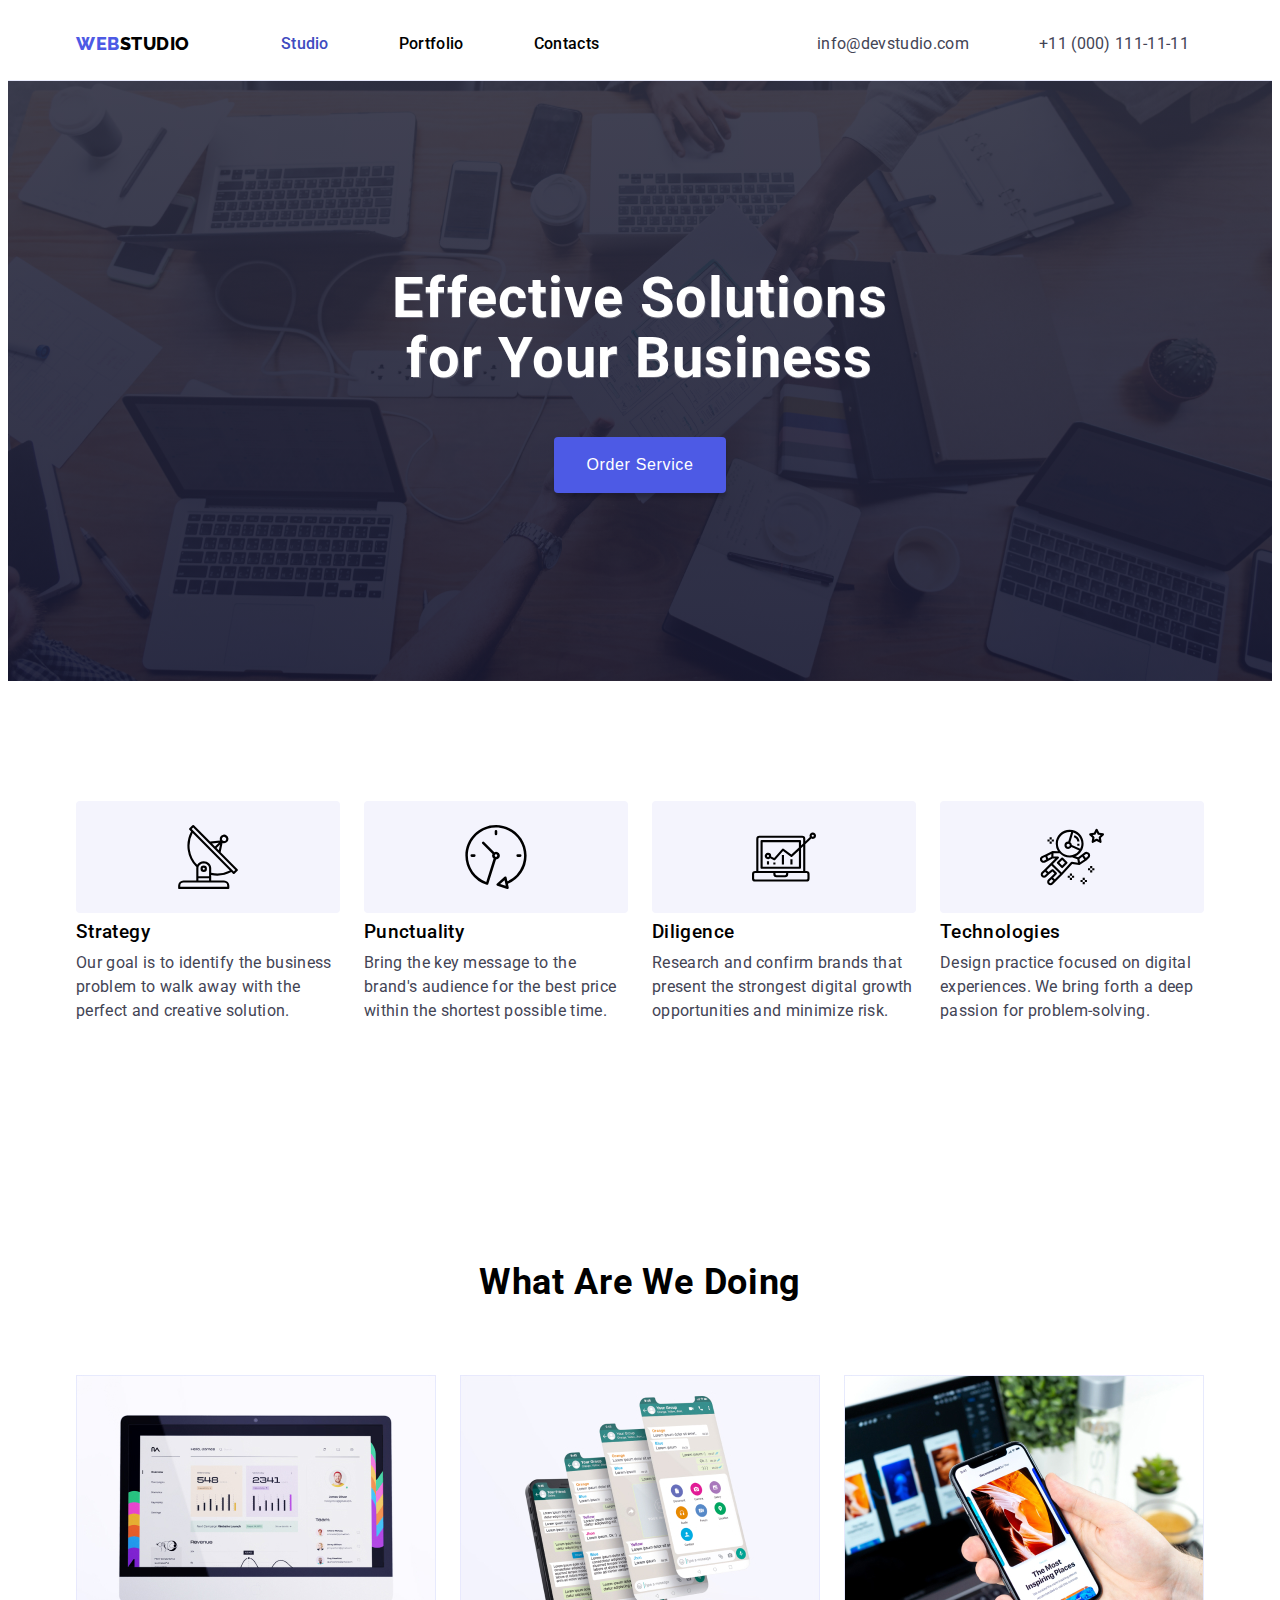
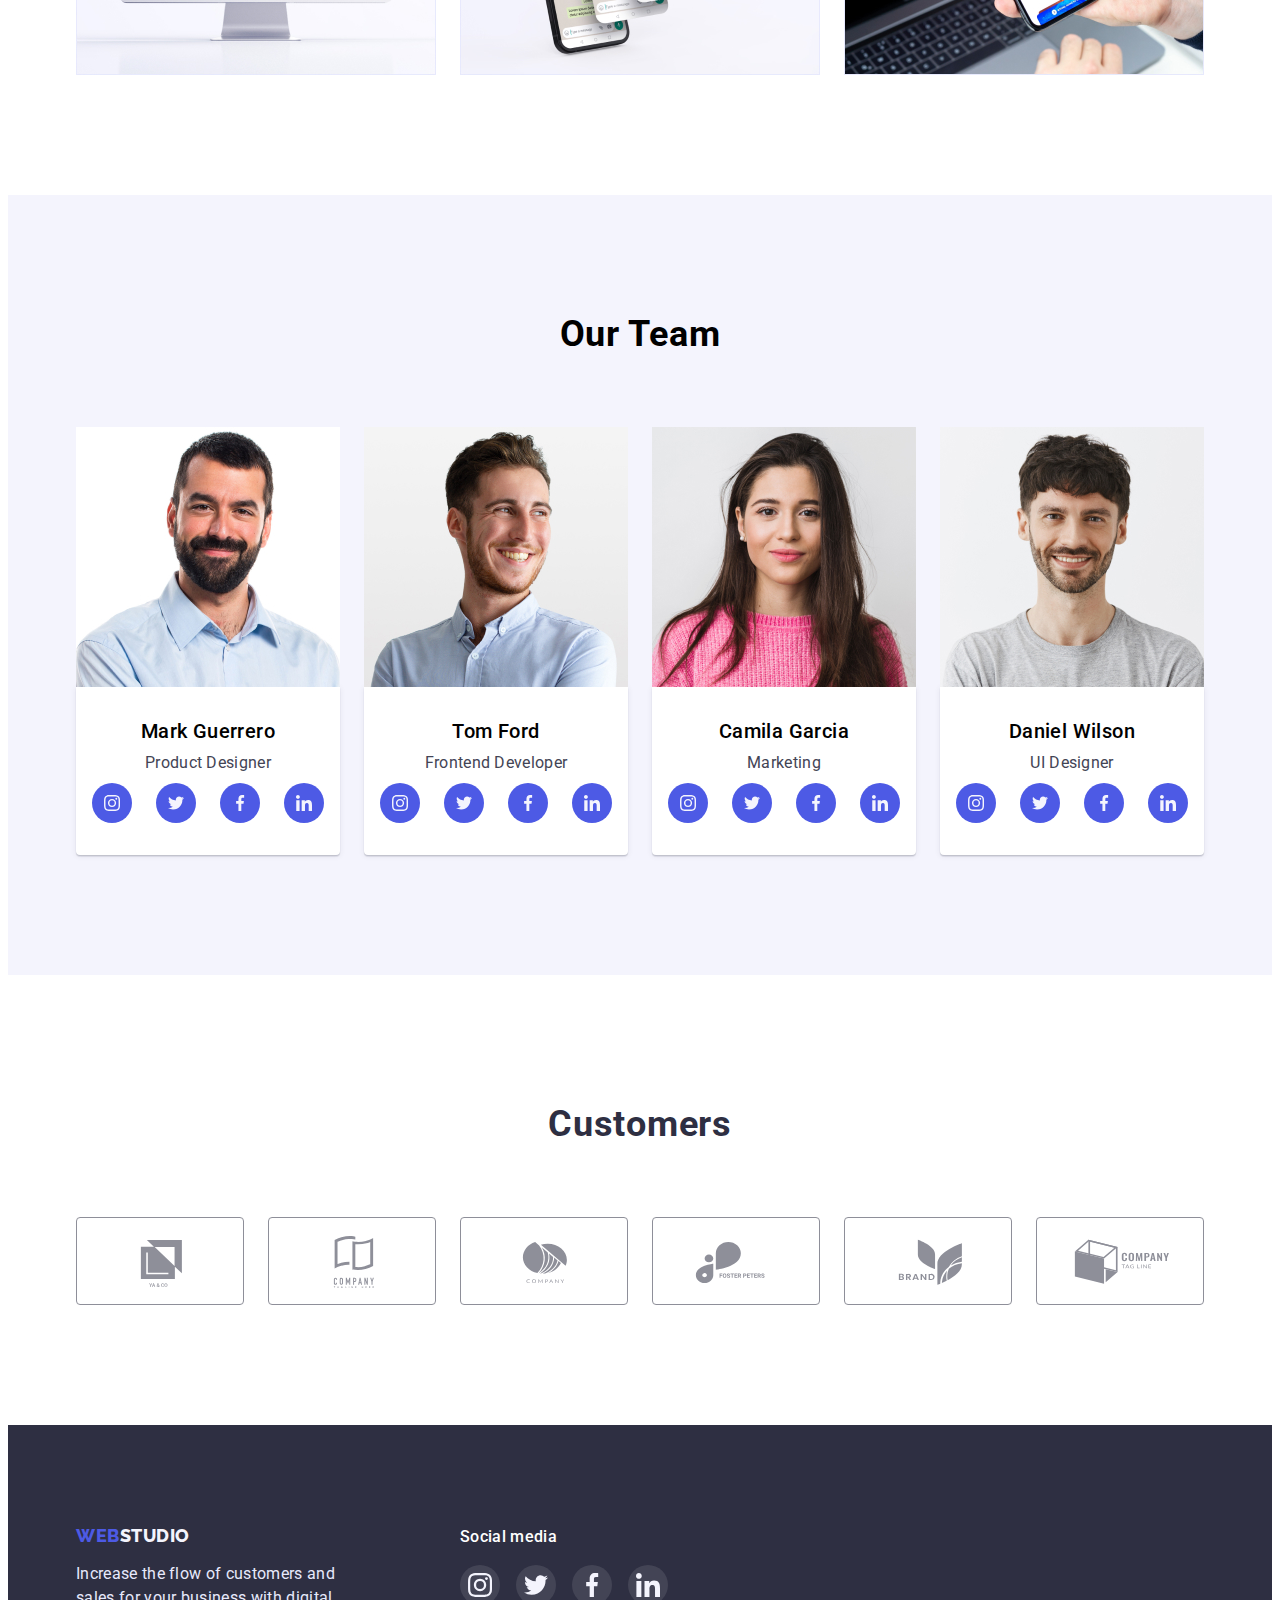
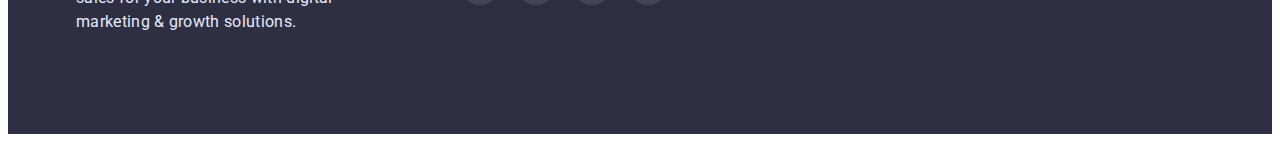
==== index.html @ 74ef8266 "Initial commit" ====
<!DOCTYPE html>
<html lang="en">
  <head>
    <meta charset="UTF-8" />
    <meta http-equiv="X-UA-Compatible" content="IE=edge" />
    <meta name="viewport" content="width=device-width, initial-scale=1.0" />

    <link rel="preconnect" href="https://fonts.googleapis.com" />
    <link rel="preconnect" href="https://fonts.gstatic.com" crossorigin />
    <link
      href="https://fonts.googleapis.com/css2?family=Raleway:wght@800&family=Roboto:wght@400;500;700;900&display=swap"
      rel="stylesheet"
    />

    <link
      rel="stylesheet"
      href="https://cdnjs.cloudflare.com/ajax/libs/modern-normalize/1.1.0/modern-normalize.min.css"
      integrity="sha512-wpPYUAdjBVSE4KJnH1VR1HeZfpl1ub8YT/NKx4PuQ5NmX2tKuGu6U/JRp5y+Y8XG2tV+wKQpNHVUX03MfMFn9Q=="
      crossorigin="anonymous"
      referrerpolicy="no-referrer"
    />

    <link rel="stylesheet" href="css/style.css" />

    <title>WebStudio</title>
  </head>
  <body>
    <header class="header">
      <div class="conteiner header-conteiner">
        <nav class="header-navig">
          <!--logo-->
          <a class="header-logo link" href="./index.html"
            ><span class="logo-web">Web</span>Studio</a
          >
          <!--navigazia-->
          <ul class="header-list list">
            <li class="header-item">
              <a class="header-link link current" href="./index.html">Studio</a>
            </li>
            <li class="header-item">
              <a class="header-link link" href="./portfolio.html">Portfolio</a>
            </li>
            <li class="header-item">
              <a class="header-link link" href="">Contacts</a>
            </li>
          </ul>
        </nav>
        <!--Contacts-->
        <address class="addres">
          <ul class="addres-list list">
            <li class="addres-item">
              <a class="addres-email link" href="mailto:info@devstudio.com"
                >info@devstudio.com</a
              >
            </li>
            <li class="addres-item">
              <a class="addres-number link" href="tel:+110001111111"
                >+11 (000) 111-11-11</a
              >
            </li>
          </ul>
        </address>
      </div>
    </header>
    <main>
      <!--hero-->
      <section class="hero-section">
        <div class="conteiner hero-conteiner">
          <h1 class="hero-title">Effective Solutions for Your Business</h1>
          <button class="hero-btn" type="button">Order Service</button>
        </div>
      </section>
      <!--about-->
      <section class="about-section">
        <div class="conteiner">
          <h2 class="visually-hidden">title</h2>
          <ul class="about-list list">
            <li class="about-item">
              <div class="about-soc">
                <svg class="about-icon" width="64" height="64">
                  <use href="./images/symbol-defs2.svg#icon-antenna-1-1"></use>
                </svg>
              </div>
              <h3 class="about-subtitle">Strategy</h3>
              <p class="about-text">
                Our goal is to identify the business problem to walk away with
                the perfect and creative solution.
              </p>
            </li>
            <li class="about-item">
              <div class="about-soc">
                <svg class="about-icon" width="64" height="64">
                  <use href="./images/symbol-defs2.svg#icon-clock-1-1"></use>
                </svg>
              </div>
              <h3 class="about-subtitle">Punctuality</h3>
              <p class="about-text">
                Bring the key message to the brand's audience for the best price
                within the shortest possible time.
              </p>
            </li>
            <li class="about-item">
              <div class="about-soc">
                <svg class="about-icon" width="64" height="64">
                  <use href="./images/symbol-defs2.svg#icon-diagram-1-1"></use>
                </svg>
              </div>
              <h3 class="about-subtitle">Diligence</h3>
              <p class="about-text">
                Research and confirm brands that present the strongest digital
                growth opportunities and minimize risk.
              </p>
            </li>
            <li class="about-item">
              <div class="about-soc">
                <svg class="about-icon" width="64" height="64">
                  <use href="./images/symbol-defs2.svg#icon-astronaut-1-1"></use>
                </svg>
              </div>
              <h3 class="about-subtitle">Technologies</h3>
              <p class="about-text">
                Design practice focused on digital experiences. We bring forth a
                deep passion for problem-solving.
              </p>
            </li>
          </ul>
        </div>
      </section>
      <!--work-->
      <section class="work-section">
        <div class="conteiner">
          <h2 class="work-title">What are we doing</h2>
          <ul class="work-list list">
            <li class="work-item">
              <img
                class="work-pictures"
                src="./images/img1.jpg"
                alt="foto"
                width="360"
              />
            </li>
            <li class="work-item">
              <img
                class="work-pictures"
                src="./images/img2.jpg"
                alt="foto"
                width="360"
              />
            </li>
            <li class="work-item">
              <img
                class="work-pictures"
                src="./images/img3.jpg"
                alt="foto"
                width="360"
              />
            </li>
          </ul>
        </div>
      </section>
      <!--personal-->
      <section class="personal-section">
        <div class="personal">
          <h2 class="personal-title">Our Team</h2>
          <ul class="personal-list list">
            <li class="personal-item">
              <img
                class="personal-pictures"
                src="./images/img11.jpg"
                alt="foto"
                width="264"
              />
              <div class="personal-pictures-subtitle">
                <h3 class="personal-subtitle">Mark Guerrero</h3>
                <p class="personal-text">Product Designer</p>
                <ul class="personal-soc-list list">
                  <li class="personal-soc-item">
                    <a class="personal-soc-link link"href>
                      <svg class="personal-soc-icon" width="16" height="16">
                        <use href="./images/symbol-defs.svg#icon-instagram-2-1"></use>
                      </svg>
                    </a>
                  </li>
                  <li class="personal-soc-item">
                    <a class="personal-soc-link link"href>
                      <svg class="personal-soc-icon" width="16" height="16">
                        <use href="./images/symbol-defs.svg#icon-twitter-1-1"></use>
                      </svg>
                    </a>
                  </li>
                  <li class="personal-soc-item">
                    <a class="personal-soc-link link"href>
                      <svg class="personal-soc-icon" width="16" height="16">
                        <use href="./images/symbol-defs.svg#icon-facebook-1-1"></use>
                      </svg>
                    </a>
                  </li>
                  <li class="personal-soc-item">
                    <a class="personal-soc-link link"href>
                      <svg class="personal-soc-icon" width="16" height="16">
                        <use href="./images/symbol-defs.svg#icon-linkedin-1-1"></use>
                      </svg>
                    </a>
                  </li>
                </ul>
              </div>
            </li>
            <li>
              <img
                class="personal-pictures"
                src="./images/img12.jpg"
                alt="foto"
                width="264"
              />
              <div class="personal-pictures-subtitle">
                <h3 class="personal-subtitle">Tom Ford</h3>
                <p class="personal-text">Frontend Developer</p>
                <ul class="personal-soc-list list">
                  <li class="personal-soc-item">
                    <a class="personal-soc-link link"href>
                      <svg class="personal-soc-icon" width="16" height="16">
                        <use href="./images/symbol-defs.svg#icon-instagram-2-1"></use>
                      </svg>
                    </a>
                  </li>
                  <li class="personal-soc-item">
                    <a class="personal-soc-link link"href>
                      <svg class="personal-soc-icon" width="16" height="16">
                        <use href="./images/symbol-defs.svg#icon-twitter-1-1"></use>
                      </svg>
                    </a>
                  </li>
                  <li class="personal-soc-item">
                    <a class="personal-soc-link link"href>
                      <svg class="personal-soc-icon" width="16" height="16">
                        <use href="./images/symbol-defs.svg#icon-facebook-1-1"></use>
                      </svg>
                    </a>
                  </li>
                  <li class="personal-soc-item">
                    <a class="personal-soc-link link"href>
                      <svg class="personal-soc-icon" width="16" height="16">
                        <use href="./images/symbol-defs.svg#icon-linkedin-1-1"></use>
                      </svg>
                    </a>
                  </li>
                </ul>
              </div>
            </li>
            <li>
              <img
                class="personal-pictures"
                src="./images/img13.jpg"
                alt="foto"
                width="264"
              />
              <div class="personal-pictures-subtitle">
                <h3 class="personal-subtitle">Camila Garcia</h3>
                <p class="personal-text">Marketing</p>
                <ul class="personal-soc-list list">
                  <li class="personal-soc-item">
                    <a class="personal-soc-link link"href>
                      <svg class="personal-soc-icon" width="16" height="16">
                        <use href="./images/symbol-defs.svg#icon-instagram-2-1"></use>
                      </svg>
                    </a>
                  </li>
                  <li class="personal-soc-item">
                    <a class="personal-soc-link link"href>
                      <svg class="personal-soc-icon" width="16" height="16">
                        <use href="./images/symbol-defs.svg#icon-twitter-1-1"></use>
                      </svg>
                    </a>
                  </li>
                  <li class="personal-soc-item">
                    <a class="personal-soc-link link"href>
                      <svg class="personal-soc-icon" width="16" height="16">
                        <use href="./images/symbol-defs.svg#icon-facebook-1-1"></use>
                      </svg>
                    </a>
                  </li>
                  <li class="personal-soc-item">
                    <a class="personal-soc-link link"href>
                      <svg class="personal-soc-icon" width="16" height="16">
                        <use href="./images/symbol-defs.svg#icon-linkedin-1-1"></use>
                      </svg>
                    </a>
                  </li>
                </ul>
              </div>
            </li>
            <li>
              <img
                class="personal-pictures"
                src="./images/img14.jpg"
                alt="foto"
                width="264"
              />
              <div class="personal-pictures-subtitle">
                <h3 class="personal-subtitle">Daniel Wilson</h3>
                <p class="personal-text">UI Designer</p>

                <ul class="personal-soc-list list">
                  <li class="personal-soc-item">
                    <a class="personal-soc-link link" href>
                      <svg class="personal-soc-icon" width="16" height="16">
                        <use href="./images/symbol-defs.svg#icon-instagram-2-1"></use>
                      </svg>
                    </a>
                  </li>
                  <li class="personal-soc-item">
                    <a class="personal-soc-link link" href>
                      <svg class="personal-soc-icon" width="16" height="16">
                        <use href="./images/symbol-defs.svg#icon-twitter-1-1"></use>
                      </svg>
                    </a>
                  </li>
                  <li class="personal-soc-item">
                    <a class="personal-soc-link link" href>
                      <svg class="personal-soc-icon" width="16" height="16">
                        <use href="./images/symbol-defs.svg#icon-facebook-1-1"></use>
                      </svg>
                    </a>
                  </li>
                  <li class="personal-soc-item">
                    <a class="personal-soc-link link" href>
                      <svg class="personal-soc-icon" width="16" height="16">
                        <use href="./images/symbol-defs.svg#icon-linkedin-1-1"></use>
                      </svg>
                    </a>
                  </li>
                </ul>
              </div>
            </li>
          </ul>
        </div>
      </section>
      <section class="customer">
        <div class="conteiner">
          <h2 class="customer-title">Customers</h2>
          <ul class="customer-list">
            <li class="customer-item">
              <a class="customer-link" href>
                <svg class="customer-icon" width="105" height="56">
                  <use href="./images/symbol-defs1.svg#icon-Logo-2-1"></use>
                </svg>
              </a>
            </li>
            <li class="customer-item">
              <a class="customer-link" href>
                <svg class="customer-icon" width="105" height="56">
                  <use href="./images/symbol-defs1.svg#icon-Logo-6"></use>
                </svg>
              </a>
            </li>
            <li class="customer-item">
              <a class="customer-link" href>
                <svg class="customer-icon" width="105" height="56">
                  <use href="./images/symbol-defs1.svg#icon-Logo-1-1"></use>
                </svg>
              </a>
            </li>
            <li class="customer-item">
              <a class="customer-link" href>
                <svg class="customer-icon" width="105" height="56">
                  <use href="./images/symbol-defs1.svg#icon-Logo-3-1"></use>
                </svg>
              </a>
            </li>
            <li class="customer-item">
              <a class="customer-link" href>
                <svg class="customer-icon" width="105" height="56">
                  <use href="./images/symbol-defs1.svg#icon-Logo-4-1"></use>
                </svg>
              </a>
            </li>
            <li class="customer-item">
              <a class="customer-link" href>
                <svg class="customer-icon" width="105" height="56">
                  <use href="./images/symbol-defs1.svg#icon-Logo-5-1"></use>
                </svg>
              </a>
            </li>
          </ul>
        </div>
      </section>
    </main>
    <!--foter-->
    <footer class="foter">
      <div class="conteiner foter-conteiner">
        <div class="foter-box">
          <a class="foter-logo link" href="./index.html">
            <span class="logo-web-foter">Web</span>Studio</a
          >
          <p class="foter-text">
            Increase the flow of customers and sales for your business with
            digital marketing & growth solutions.
          </p>
        </div>
        <div>
          <p class="foter-soc-text">Social media</p>
          <ul class="foter-soc-list list">
            <li class="foter-soc-item">
              <a class="foter-soc-link link" href>
                <svg class="foter-soc-icon" width="24" height="24">
                  <use href="./images/symbol-defs.svg#icon-instagram-2-1"></use>
                </svg>
              </a>
            </li>
            <li class="foter-soc-item">
              <a class="foter-soc-link link" href>
                <svg class="foter-soc-icon" width="24" height="24">
                  <use href="./images/symbol-defs.svg#icon-twitter-1-1"></use>
                </svg>
              </a>
            </li>
            <li class="foter-soc-item">
              <a class="foter-soc-link link" href>
                <svg class="foter-soc-icon" width="24" height="24">
                  <use href="./images/symbol-defs.svg#icon-facebook-1-1"></use>
                </svg>
              </a>
            </li>
            <li class="foter-soc-item">
              <a class="foter-soc-link link" href>
                <svg class="foter-soc-icon" width="24" height="24">
                  <use href="./images/symbol-defs.svg#icon-linkedin-1-1" ></use>
                 </svg >
             </a>
            </li>
          </ul>
        </div>
      </div>
    </footer>
  </body>
</html>
---- css/style.css ----
body {
  font-family: "Roboto", sans-serif;
  background-color: #ffffff;
}
ul {
  margin: 0;
  padding-left: 0;
}
img {
  display: block;
  width: 100%;
  height: auto;
  
}
*,
::after,
::before {
    box-sizing: border-box;
}
p,
h1,
h2,
h3,
h4,
h5,
h6 {
  margin: 0;
}
.root {
  --navy-blue: #2e2f42;
  --color-iris: #4D5AE5;
}
.link {
  text-decoration: none;
}
.list {
  list-style: none;
  padding: 0;
}

.conteiner {
  width: 100%;
  max-width: 1158px;
  padding: 0 15px;
  margin: 0 auto;
  /* outline: 1px solid red; */
}



.header {
  border-bottom: 1px solid #e7e9fc;
  background: #ffffff;
}

.header-conteiner {
  display: flex;
  text-align: center;

}

.header-navig {
  display: flex;
  align-items: center;
}

.header-logo {
  display: block;
  padding: 24px 0;
  margin-right: 76px;
  font-family: "Raleway", sans-serif;
  font-weight: 800;
  font-size: 18px;
  line-height: 1.33;
  align-items: center;
  letter-spacing: 0.03em;
  text-transform: uppercase;
  color: var(--navy-blue);
}
.logo-web {
  font-family: "Raleway", sans-serif;
  font-weight: 800;
  font-size: 18px;
  line-height: 1.33;
  letter-spacing: 0.03em;
  color: #4d5ae5;
}
.header-list {
  display: flex;
}
.header-link:hover,
.header-link:focus,
.header-link.current {
  color: #404bbf;
}
.header-link {
  padding: 15px 15px;
  font-weight: 500;
  font-size: 16px;
  line-height: 1.5;
  letter-spacing: 0.02em;
  color: var(--navy-blue);
}
.addres {
  display: flex;
  margin-left: auto;
}

.addres-email:hover,
.addres-email:focus,
.addres-email.current {
  color: #404bbf;
}
.addres-email,
.addres-number {
  padding: 15px 15px;
  font-style: normal;
  font-size: 16px;
  line-height: 1.5;
  letter-spacing: 0.02em;
  color: #434455;
}
.addres-number:hover,
.addres-number:focus,
.addres-number.current {
  color: #404bbf;
}
.addres-list {
  align-items: center;
  display: flex;
}
.addres-list,
.header-list {
  display: flex;
  gap: 40px;
}

.hero-section {
  background-image: linear-gradient(
    rgba(46, 47, 66, 0.7),
    rgba(17, 18, 46, 0.7) 100%
  ),
  url(../images/heroimage.jpg);
background-repeat: no-repeat;
background-position: center;
background-size: cover;
  padding-top: 188px;
  padding-bottom: 188px;
  background-color: #2e2f42;;
}
.hero-container {
  display: flex;
  flex-direction: column;
  align-items: center;
  padding: 188px 317px;
}
.hero-title {
  max-width: 496px;
  margin-right: auto;
  margin-left: auto;
  margin-bottom: 48px;
  font-size: 56px;
  line-height: 1.07;
  letter-spacing: 0.02em;
  text-align: center;
  color: #ffffff;
}
.hero-btn:hover,
.header-btn:focus,
.header-btn.current {
  background: #404bbf;
}
.hero-btn {
  padding: 16px 32px;
  display: block;
  margin: 0 auto;
  font-weight: 500;
  font-size: 16px;
  line-height: 1.5;
  align-items: center;
  letter-spacing: 0.04em;
  box-shadow: 0px 4px 4px rgb(0 0 0 / 15%);
  border-radius: 4px;
  border-style: none;
  color: #ffffff;
  background: #4d5ae5;
  cursor: pointer;
}
.about-section {
  padding-top: 120px;
  padding-bottom: 120px;
}
.visually-hidden {
  position: absolute;
  white-space: nowrap;
  width: 1px;
  height: 1px;
  overflow: hidden;
  border: 0;
  padding: 0;
  clip: rect(0 0 0 0);
  clip-path: inset(50%);
  margin: -1px;
}
.about-list {
  display: flex;
  gap: 24px;
}
.about-soc {
  background: #F4F4FD;;
  border-radius: 4px;
  display: flex;
  align-items: center;
  justify-content: center;
  margin-bottom: 8px;
  padding: 24px 0;
}
.about-icon {
  background-position: center;
  background-repeat: no-repeat;
  border-left: 100px;
  border-top: 24px;
}
.about-subtitle {
    margin-bottom: 8px;
    width: 264px;
  font-weight: 500;
  line-height: 1.2;
  letter-spacing: 0.02em;
  color: var(--navy-blue);
}
.about-text {
  font-size: 16px;
  line-height: 1.5;
  letter-spacing: 0.02em;
  width: 264px;
  color: #434455;
}

.personal-section {
  padding-top: 120px;
  padding-bottom: 120px;
  background: #f4f4fd;
}
.personal-title {
    font-size: 36px;
    line-height: 1.11;
    letter-spacing: 0.02em;
    text-align: center;
    margin-bottom: 72px;
    text-transform: capitalize;
    color: var(--navy-blue);
  
}
.personal-list {
  justify-content: center;
  display: flex;
  gap: 24px;
}
.personal-pictures-subtitle {
  background: #ffffff;
  box-shadow: 0px 1px 6px rgba(46, 47, 66, 0.08), 0px 1px 1px rgba(46, 47, 66, 0.16), 0px 2px 1px rgba(46, 47, 66, 0.08);
border-radius: 0px 0px 4px 4px;

  
  

 
}
.personal-subtitle {
  margin-bottom: 8px;
  padding-top: 32px;
  text-align: center;
  font-weight: 500;
  font-size: 20px;
  line-height: 1.2;
  letter-spacing: 0.02em;
  color: var(--navy-blue);
}
.personal-text {
  padding-bottom: 8px;
  text-align: center;
 
  font-size: 16px;
  line-height: 1.5;
  letter-spacing: 0.02em;
  color: #434455;
}
.personal-soc-list {
padding-bottom: 32px;
display: flex;
flex-direction: row;
justify-content: center;
align-items: center;
gap: 24px; 
}

.personal-soc-item {
  width: 40px;
  height: 40px;
  border-radius: 50%;
  background-color: #4D5AE5;;
}
.personal-soc-link {
  
  width: 100%;
  height: 100%;
  display: flex;
  align-items: center;
  justify-content: center;
}
.personal-soc-link:hover,
.personal-soc-link:focus{
  border-radius: 50%;
  background-color: #404BBF;
}
.personal-soc-icon {
  fill: #F4F4FD;
}
.customer {
  padding-top: 130px;
  padding-bottom: 120px;
}
.conteiner {
}
.customer-title {
  margin-bottom: 72px;
    font-weight: 700;
    font-size: 36px;
    line-height: 1.11;
    text-align: center;
    letter-spacing: 0.02em;
    color: #2E2F42;
}
.customer-list {
  display: flex;
  justify-content: space-between;
  align-items: center;
  gap: 24px;
}
.customer-item {
  width: 168px;
  height: 88px;
  display: flex;
  border: 1px solid #8E8F99;
  border-radius: 4px;
}
.customer-link {
  display: flex;
    justify-content: center;
    align-items: center;
    width: 100%;
    height: 100%;
    color: #8E8F99;
    border-color: 1px solid #8E8F99;
   
   
}
.customer-icon{
  fill: currentColor;
}

.customer-item:hover,
.customer-item:focus {
    fill: #404BBF;;
    border-color: #404BBF;;
}

.customer-link:hover .customer-icon,
.customer-link:focus .customer-icon {
    fill: #404BBF;;
}

.foter {
  padding-top: 100px;
  padding-bottom: 100px;
  background: #2e2f42;
}

.foter-conteiner {
  display: flex;

    
}
.foter-box {
  margin-right: 120px;
  
}



.foter-logo {
 
  
  font-family: "Raleway", sans-serif;
  font-style: normal;
  font-weight: 800;
  font-size: 18px;
  line-height: 1.17;
  align-items: center;
  letter-spacing: 0.03em;
  text-transform: uppercase;
  color: #f4f4fd;
}
.foter-text {
margin-top: 16px;
  width: 264px;
  font-size: 16px;
  line-height: 1.5;
  letter-spacing: 0.02em;
  color: #e7e9fc;
}
.foter-soc {
  display: flex;
  align-items: center;
  
  }
.foter-soc-list {
  flex-direction: row;
  align-items: flex-start;
  display: flex;        
  gap: 16px;
}
.list {
}
.foter-soc-text {
  margin-bottom: 16px;
  font-family: 'Roboto';
  font-weight: 500;
  font-size: 16px;
  line-height: 1.5;
  letter-spacing: 0.02em;
color: #FFFFFF;
}
.foter-soc-item {
  width: 40px;
  height: 40px;
  
}
.foter-soc-link {
  width: 100%;
  height: 100%;
  justify-content: center;
  align-items: center;
  border-radius: 50%;
  display: flex;
 
  background: rgba(255, 255, 255, 0.1);
}
.foter-soc-link:hover,
.foter-soc-link:focus{
    border-radius: 50%;
    background-color: #31D0AA;
}
.foter-soc-icon {
  fill: #F4F4FD;
}

.link {
}
.job-btn:hover,
.job-btn:focus,
.job-btn.current {
  background: #404bbf;
  color: #ffffff;
  box-shadow: 0px 3px 1px rgba(0, 0, 0, 0.1), 0px 2px 1px rgba(0, 0, 0, 0.08),
    0px 2px 2px rgba(0, 0, 0, 0.12);
}
.job-section {
  padding-TOP:96px;
  padding-bottom: 120px;
}

.job-list {
  background-color: #ffffff;
  margin-bottom: 72px;
  display: flex;
  justify-content: center;
  gap: 24px;
}
.job-btn {
  border: 1px solid #e7e9fc;
  padding: 12px 24px;
  border-radius: 4px;
  font-weight: 500;
  font-size: 16px;
  line-height: 1.5;
  letter-spacing: 0.04em;
  background: #f4f4fd;
  color: #4d5ae5;
  cursor: pointer;
}
.work-section { 
  padding-bottom: 120px;
  padding-top: 120px;
}
.work-title {
    font-size: 36px;
    line-height: 1.11;
    letter-spacing: 0.02em;
    text-align: center;
    margin-bottom: 72px;
    text-transform: capitalize;
    color: var(--navy-blue);
  }
  .work-list { 
    display: flex;
    gap: 24px;
    background: #ffffff;
  }
  .portfolio-title { 
    margin-bottom: 8px;
    font-size: 20px;
    font-weight: 500;
    line-height: 1.2;
    letter-spacing: 0.02em;
    color: var(--navy-blue);
  }
  .portfolio-text {

  
    font-size: 16px;
    line-height: 1.5;
    letter-spacing: 0.02em;
    color: #434455;
  }
  .work-text {
    padding-left: 16px;
    padding-bottom: 32px;
  
    font-size: 16px;
    line-height: 1.5;
    letter-spacing: 0.02em;
    color: #434455;
  }
  .portfolio-list { 
    display: flex;
    background: #ffffff;
    gap: 24px;
    flex-wrap: wrap;
    row-gap: 48px;
   
  }
  .portfolio-item { 
    flex-basis: calc((100% - 48px) / 3);
    background: #ffffff;
  }
  .portfolio-box {
    display: block;
    cursor: pointer;
  }
  .portfolio-box:hover,
  .portfolio-box:focus
{
    background: linear-gradient(0deg, rgba(77, 90, 229, 0.1), rgba(77, 90, 229, 0.1));
    background-blend-mode: soft-light, normal;
    mix-blend-mode: normal;
}
.portfolio-pictures-title { 
  box-sizing: border-box;
  padding: 32px 0 32px 16px;
  border-left: 1px solid#e7e9fc;
  border-right: 1px solid #e7e9fc;
  border-bottom: 1px solid #e7e9fc;
}

.work-text {
  padding-left: 16px;
  padding-bottom: 32px;

  font-size: 16px;
  line-height: 1.5;
  letter-spacing: 0.02em;
  color: #434455;
}
.logo-web-foter {
  line-height: 1.17;
  color: #4d5ae5;
}
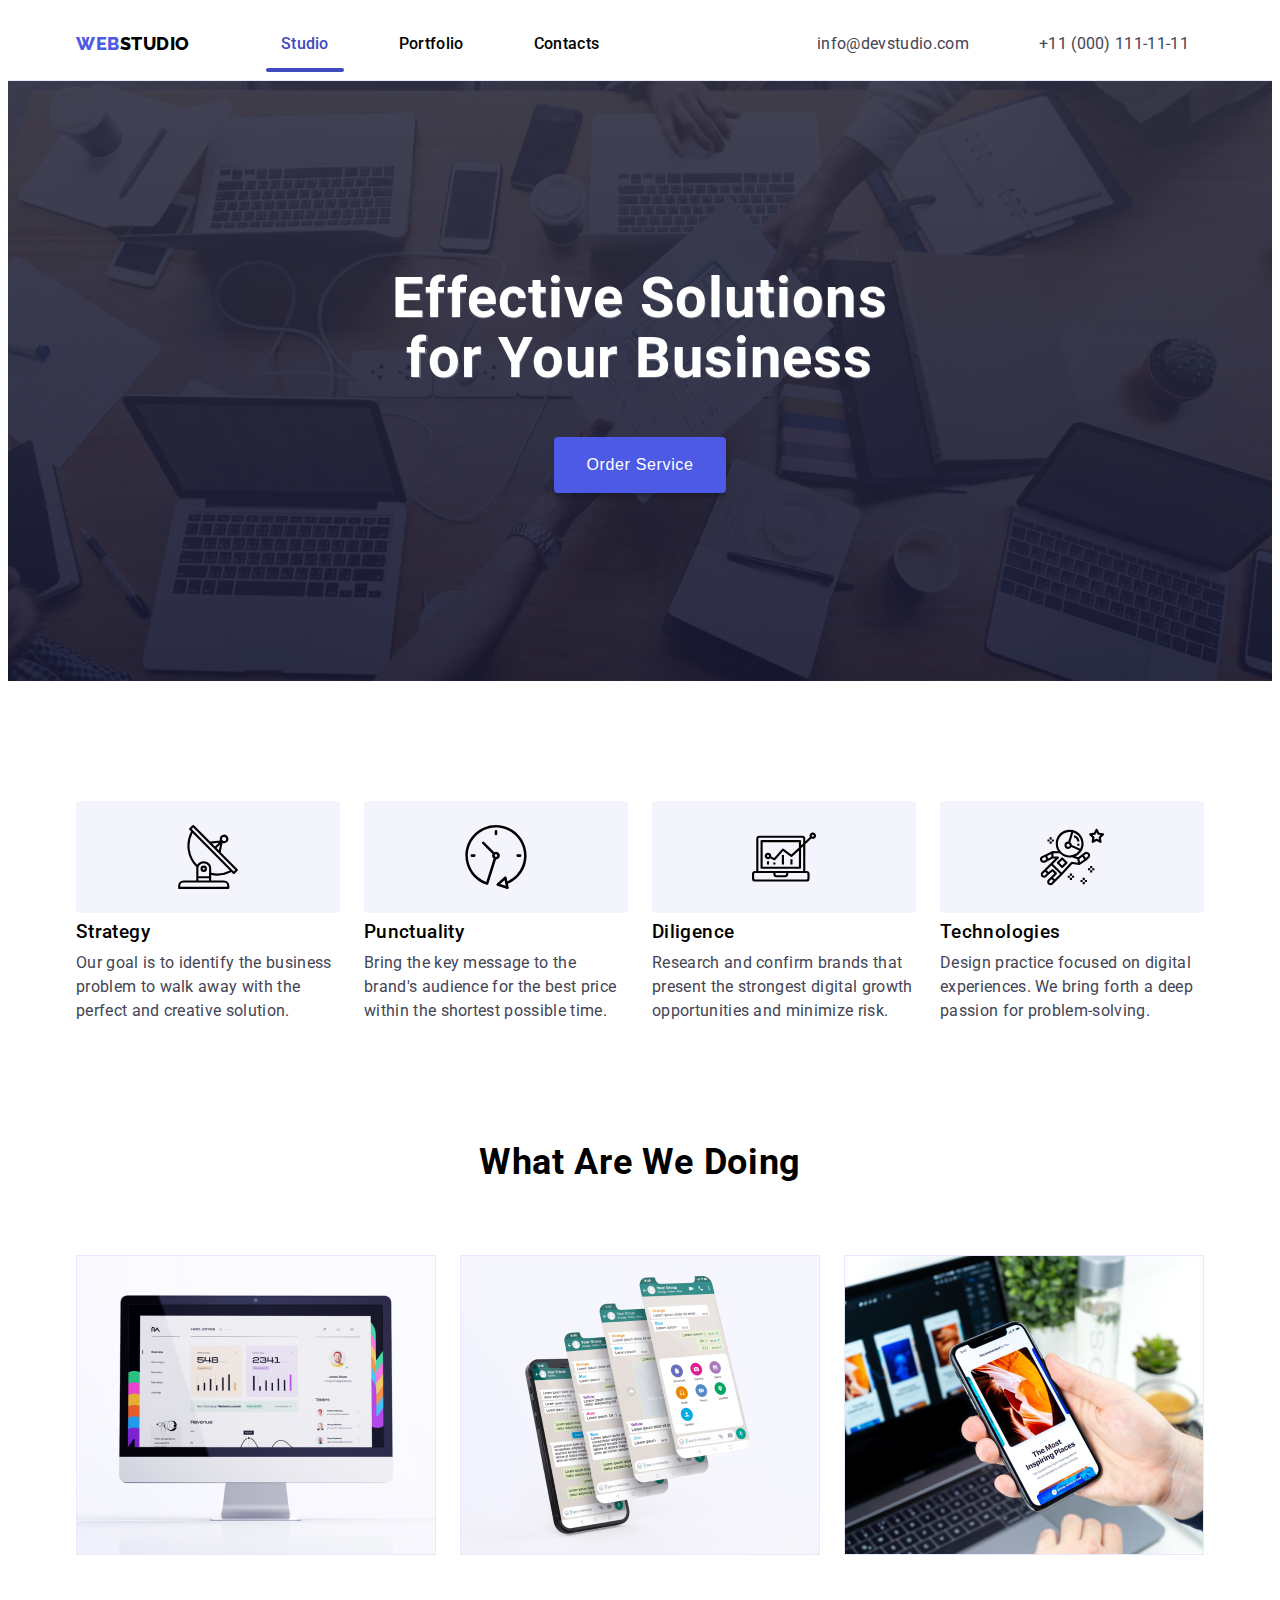
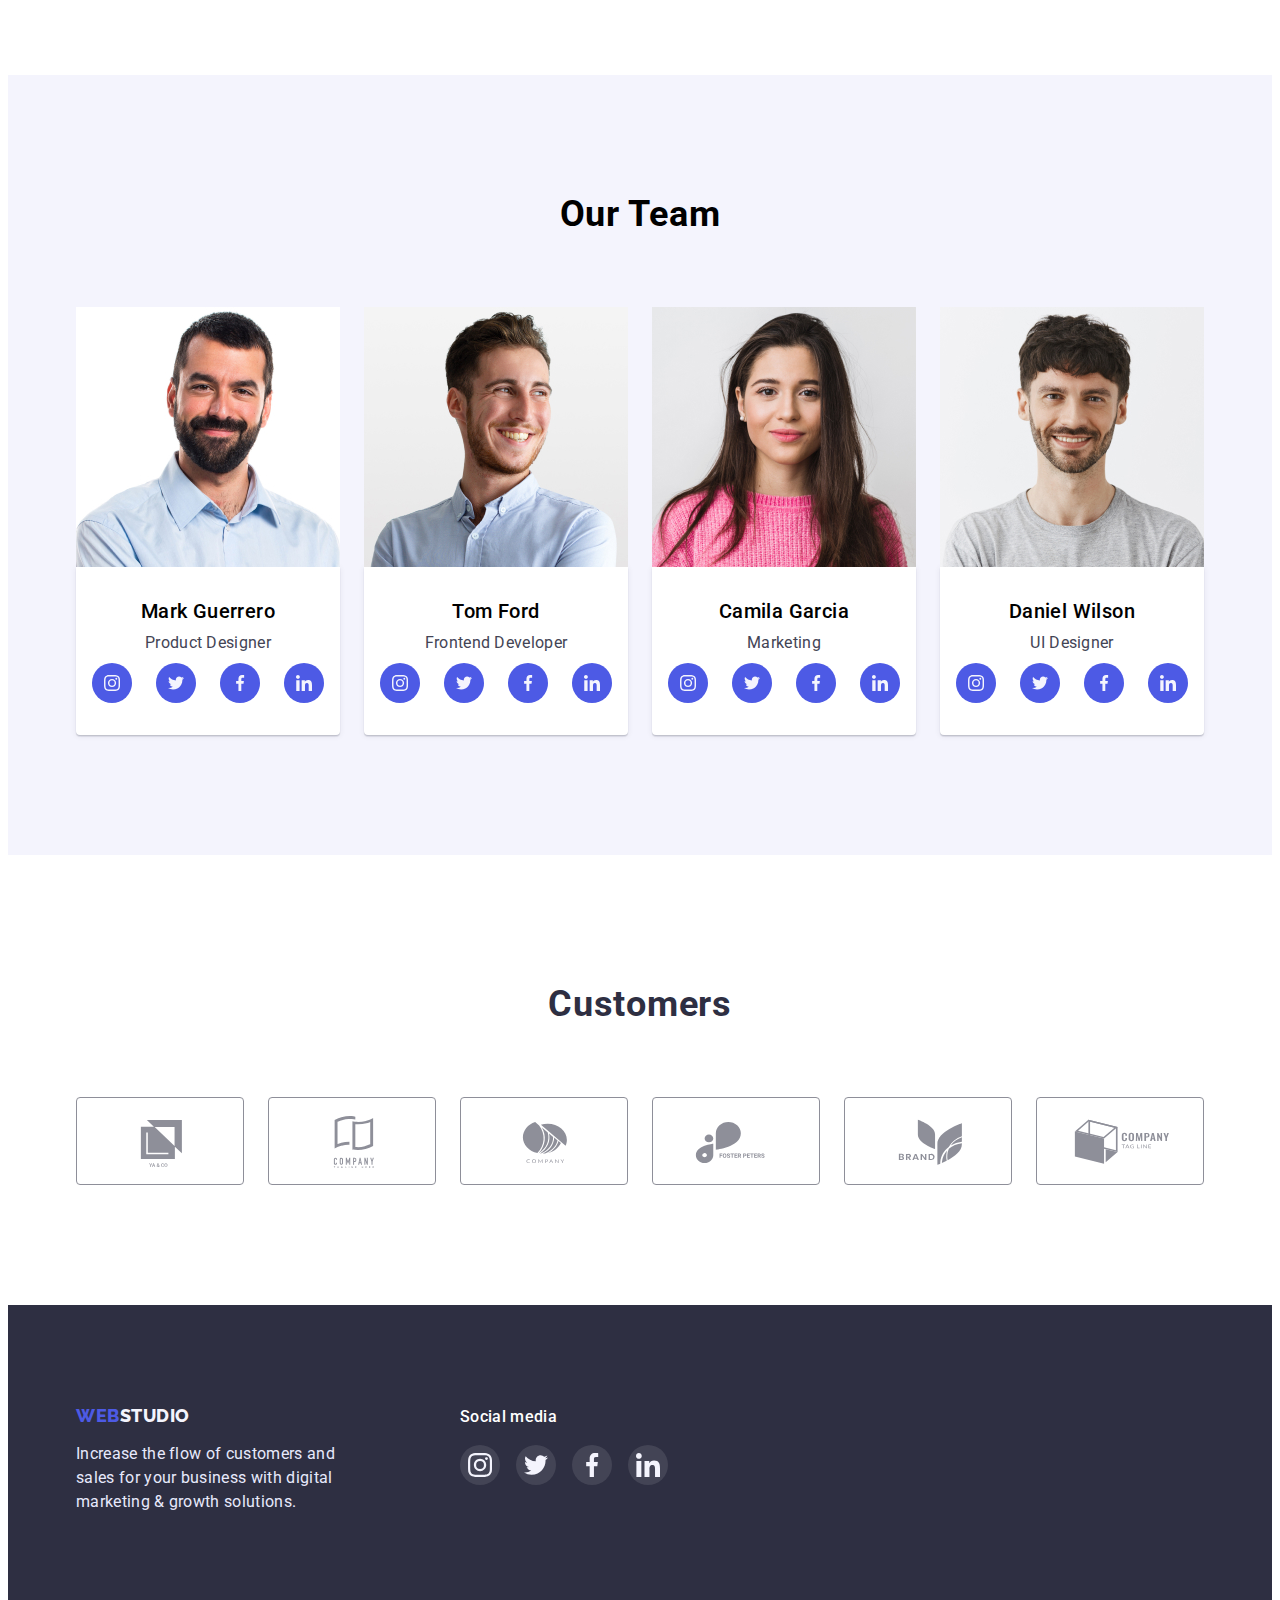
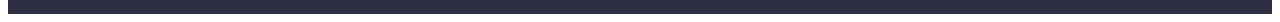
==== commit 2dc670d4: "Update index.html" ====
--- a/index.html
+++ b/index.html
@@ -67,7 +67,7 @@
       <section class="hero-section">
         <div class="conteiner hero-conteiner">
           <h1 class="hero-title">Effective Solutions for Your Business</h1>
-          <button class="hero-btn" type="button">Order Service</button>
+          <button class="hero-btn" type="button" data-modal-open>Order Service</button>
         </div>
       </section>
       <!--about-->
@@ -432,5 +432,15 @@
         </div>
       </div>
     </footer>
+    <div class="backdrop is-hidden" data-modal>
+      <div class="modal">
+       <button class="btn-close" type="button"data-modal-close>
+        <svg class="btn-close-icon" width="8" height="8">
+          <use href="./images/symbol-defs4.svg#icon-close-black-18dp-2-1-1" ></use>
+         </svg >
+       </button>
+      </div>
+    </div>
+    <script src="./js/modal.js"></script>
   </body>
 </html>
--- a/css/style.css
+++ b/css/style.css
@@ -10,12 +10,11 @@
   display: block;
   width: 100%;
   height: auto;
-  
 }
 *,
 ::after,
 ::before {
-    box-sizing: border-box;
+  box-sizing: border-box;
 }
 p,
 h1,
@@ -28,7 +27,7 @@
 }
 .root {
   --navy-blue: #2e2f42;
-  --color-iris: #4D5AE5;
+  --color-iris: #4d5ae5;
 }
 .link {
   text-decoration: none;
@@ -46,8 +45,6 @@
   /* outline: 1px solid red; */
 }
 
-
-
 .header {
   border-bottom: 1px solid #e7e9fc;
   background: #ffffff;
@@ -56,7 +53,6 @@
 .header-conteiner {
   display: flex;
   text-align: center;
-
 }
 
 .header-navig {
@@ -94,12 +90,26 @@
   color: #404bbf;
 }
 .header-link {
+  display: block;
+  position: relative;
   padding: 15px 15px;
   font-weight: 500;
   font-size: 16px;
   line-height: 1.5;
   letter-spacing: 0.02em;
   color: var(--navy-blue);
+}
+.header-link.current::after {
+  content: "";
+  position: absolute;
+  left: 0;
+  bottom: -1px;
+  display: block;
+  width: 100%;
+  height: 4px;
+  background-color: #404bbf;
+  border-radius: 2px;
+  pointer-events: none;
 }
 .addres {
   display: flex;
@@ -137,16 +147,16 @@
 
 .hero-section {
   background-image: linear-gradient(
-    rgba(46, 47, 66, 0.7),
-    rgba(17, 18, 46, 0.7) 100%
-  ),
-  url(../images/heroimage.jpg);
-background-repeat: no-repeat;
-background-position: center;
-background-size: cover;
+      rgba(46, 47, 66, 0.7),
+      rgba(17, 18, 46, 0.7) 100%
+    ),
+    url(../images/heroimage.jpg);
+  background-repeat: no-repeat;
+  background-position: center;
+  background-size: cover;
   padding-top: 188px;
   padding-bottom: 188px;
-  background-color: #2e2f42;;
+  background-color: #2e2f42;
 }
 .hero-container {
   display: flex;
@@ -207,7 +217,7 @@
   gap: 24px;
 }
 .about-soc {
-  background: #F4F4FD;;
+  background: #f4f4fd;
   border-radius: 4px;
   display: flex;
   align-items: center;
@@ -222,8 +232,8 @@
   border-top: 24px;
 }
 .about-subtitle {
-    margin-bottom: 8px;
-    width: 264px;
+  margin-bottom: 8px;
+  width: 264px;
   font-weight: 500;
   line-height: 1.2;
   letter-spacing: 0.02em;
@@ -243,14 +253,13 @@
   background: #f4f4fd;
 }
 .personal-title {
-    font-size: 36px;
-    line-height: 1.11;
-    letter-spacing: 0.02em;
-    text-align: center;
-    margin-bottom: 72px;
-    text-transform: capitalize;
-    color: var(--navy-blue);
-  
+  font-size: 36px;
+  line-height: 1.11;
+  letter-spacing: 0.02em;
+  text-align: center;
+  margin-bottom: 72px;
+  text-transform: capitalize;
+  color: var(--navy-blue);
 }
 .personal-list {
   justify-content: center;
@@ -259,13 +268,9 @@
 }
 .personal-pictures-subtitle {
   background: #ffffff;
-  box-shadow: 0px 1px 6px rgba(46, 47, 66, 0.08), 0px 1px 1px rgba(46, 47, 66, 0.16), 0px 2px 1px rgba(46, 47, 66, 0.08);
-border-radius: 0px 0px 4px 4px;
-
-  
-  
-
- 
+  box-shadow: 0px 1px 6px rgba(46, 47, 66, 0.08),
+    0px 1px 1px rgba(46, 47, 66, 0.16), 0px 2px 1px rgba(46, 47, 66, 0.08);
+  border-radius: 0px 0px 4px 4px;
 }
 .personal-subtitle {
   margin-bottom: 8px;
@@ -280,29 +285,28 @@
 .personal-text {
   padding-bottom: 8px;
   text-align: center;
- 
+
   font-size: 16px;
   line-height: 1.5;
   letter-spacing: 0.02em;
   color: #434455;
 }
 .personal-soc-list {
-padding-bottom: 32px;
-display: flex;
-flex-direction: row;
-justify-content: center;
-align-items: center;
-gap: 24px; 
+  padding-bottom: 32px;
+  display: flex;
+  flex-direction: row;
+  justify-content: center;
+  align-items: center;
+  gap: 24px;
 }
 
 .personal-soc-item {
   width: 40px;
   height: 40px;
   border-radius: 50%;
-  background-color: #4D5AE5;;
+  background-color: #4d5ae5;
 }
 .personal-soc-link {
-  
   width: 100%;
   height: 100%;
   display: flex;
@@ -310,12 +314,12 @@
   justify-content: center;
 }
 .personal-soc-link:hover,
-.personal-soc-link:focus{
+.personal-soc-link:focus {
   border-radius: 50%;
-  background-color: #404BBF;
+  background-color: #404bbf;
 }
 .personal-soc-icon {
-  fill: #F4F4FD;
+  fill: #f4f4fd;
 }
 .customer {
   padding-top: 130px;
@@ -325,12 +329,12 @@
 }
 .customer-title {
   margin-bottom: 72px;
-    font-weight: 700;
-    font-size: 36px;
-    line-height: 1.11;
-    text-align: center;
-    letter-spacing: 0.02em;
-    color: #2E2F42;
+  font-weight: 700;
+  font-size: 36px;
+  line-height: 1.11;
+  text-align: center;
+  letter-spacing: 0.02em;
+  color: #2e2f42;
 }
 .customer-list {
   display: flex;
@@ -342,33 +346,31 @@
   width: 168px;
   height: 88px;
   display: flex;
-  border: 1px solid #8E8F99;
+  border: 1px solid #8e8f99;
   border-radius: 4px;
 }
 .customer-link {
   display: flex;
-    justify-content: center;
-    align-items: center;
-    width: 100%;
-    height: 100%;
-    color: #8E8F99;
-    border-color: 1px solid #8E8F99;
-   
-   
-}
-.customer-icon{
+  justify-content: center;
+  align-items: center;
+  width: 100%;
+  height: 100%;
+  color: #8e8f99;
+  border-color: 1px solid #8e8f99;
+}
+.customer-icon {
   fill: currentColor;
 }
 
 .customer-item:hover,
 .customer-item:focus {
-    fill: #404BBF;;
-    border-color: #404BBF;;
+  fill: #404bbf;
+  border-color: #404bbf;
 }
 
 .customer-link:hover .customer-icon,
 .customer-link:focus .customer-icon {
-    fill: #404BBF;;
+  fill: #404bbf;
 }
 
 .foter {
@@ -379,19 +381,12 @@
 
 .foter-conteiner {
   display: flex;
-
-    
 }
 .foter-box {
   margin-right: 120px;
-  
-}
-
-
+}
 
 .foter-logo {
- 
-  
   font-family: "Raleway", sans-serif;
   font-style: normal;
   font-weight: 800;
@@ -403,7 +398,7 @@
   color: #f4f4fd;
 }
 .foter-text {
-margin-top: 16px;
+  margin-top: 16px;
   width: 264px;
   font-size: 16px;
   line-height: 1.5;
@@ -413,29 +408,27 @@
 .foter-soc {
   display: flex;
   align-items: center;
-  
-  }
+}
 .foter-soc-list {
   flex-direction: row;
   align-items: flex-start;
-  display: flex;        
+  display: flex;
   gap: 16px;
 }
 .list {
 }
 .foter-soc-text {
   margin-bottom: 16px;
-  font-family: 'Roboto';
+  font-family: "Roboto";
   font-weight: 500;
   font-size: 16px;
   line-height: 1.5;
   letter-spacing: 0.02em;
-color: #FFFFFF;
+  color: #ffffff;
 }
 .foter-soc-item {
   width: 40px;
   height: 40px;
-  
 }
 .foter-soc-link {
   width: 100%;
@@ -444,16 +437,16 @@
   align-items: center;
   border-radius: 50%;
   display: flex;
- 
+
   background: rgba(255, 255, 255, 0.1);
 }
 .foter-soc-link:hover,
-.foter-soc-link:focus{
-    border-radius: 50%;
-    background-color: #31D0AA;
+.foter-soc-link:focus {
+  border-radius: 50%;
+  background-color: #31d0aa;
 }
 .foter-soc-icon {
-  fill: #F4F4FD;
+  fill: #f4f4fd;
 }
 
 .link {
@@ -467,7 +460,7 @@
     0px 2px 2px rgba(0, 0, 0, 0.12);
 }
 .job-section {
-  padding-TOP:96px;
+  padding-top: 96px;
   padding-bottom: 120px;
 }
 
@@ -490,73 +483,105 @@
   color: #4d5ae5;
   cursor: pointer;
 }
-.work-section { 
+.work-section {
   padding-bottom: 120px;
-  padding-top: 120px;
+  padding-top: 0;
 }
 .work-title {
-    font-size: 36px;
-    line-height: 1.11;
-    letter-spacing: 0.02em;
-    text-align: center;
-    margin-bottom: 72px;
-    text-transform: capitalize;
-    color: var(--navy-blue);
-  }
-  .work-list { 
-    display: flex;
-    gap: 24px;
-    background: #ffffff;
-  }
-  .portfolio-title { 
-    margin-bottom: 8px;
-    font-size: 20px;
-    font-weight: 500;
-    line-height: 1.2;
-    letter-spacing: 0.02em;
-    color: var(--navy-blue);
-  }
-  .portfolio-text {
-
-  
-    font-size: 16px;
-    line-height: 1.5;
-    letter-spacing: 0.02em;
-    color: #434455;
-  }
-  .work-text {
-    padding-left: 16px;
-    padding-bottom: 32px;
-  
-    font-size: 16px;
-    line-height: 1.5;
-    letter-spacing: 0.02em;
-    color: #434455;
-  }
-  .portfolio-list { 
-    display: flex;
-    background: #ffffff;
-    gap: 24px;
-    flex-wrap: wrap;
-    row-gap: 48px;
-   
-  }
-  .portfolio-item { 
-    flex-basis: calc((100% - 48px) / 3);
-    background: #ffffff;
-  }
-  .portfolio-box {
-    display: block;
-    cursor: pointer;
-  }
-  .portfolio-box:hover,
+  font-size: 36px;
+  line-height: 1.11;
+  letter-spacing: 0.02em;
+  text-align: center;
+  margin-bottom: 72px;
+  text-transform: capitalize;
+  color: var(--navy-blue);
+}
+.work-list {
+  display: flex;
+  gap: 24px;
+  background: #ffffff;
+}
+.portfolio-title {
+  margin-bottom: 8px;
+  font-size: 20px;
+  font-weight: 500;
+  line-height: 1.2;
+  letter-spacing: 0.02em;
+  color: var(--navy-blue);
+}
+.portfolio-text {
+  font-size: 16px;
+  line-height: 1.5;
+  letter-spacing: 0.02em;
+  color: #434455;
+}
+.work-text {
+  padding-left: 16px;
+  padding-bottom: 32px;
+
+  font-size: 16px;
+  line-height: 1.5;
+  letter-spacing: 0.02em;
+  color: #434455;
+}
+.portfolio-list {
+  display: flex;
+  background: #ffffff;
+  gap: 24px;
+  flex-wrap: wrap;
+  row-gap: 48px;
+}
+.portfolio-item {
+  width: 360px;
+  cursor: pointer;
+  transform: box-shadow 250ms cubic-bezier(0.4, 0, 0.2, 1);
+}
+
+.portfolio-item:hover .portfolio-hid {
+  transform: translateX(0);
+}
+.portfolio-item:hover,
+.portfolio-item:focus {
+  box-shadow: 0px 3px 1px rgba(0, 0, 0, 0.1), 0px 2px 1px rgba(0, 0, 0, 0.08),
+    0px 2px 2px rgba(0, 0, 0, 0.12);
+}
+.portfolio-box {
+  position: relative;
+  overflow: hidden;
+}
+.portfolio-hid {
+  position: absolute;
+  content: "";
+  top: 0;
+  left: 0;
+  width: 100%;
+  height: 100%;
+  background: #4d5ae5;
+  transform: translateY(100%);
+  transition: transform 250ms cubic-bezier(0.4, 0, 0.2, 1);
+}
+.portfolio-pictures {
+}
+.portfolio-hid > p {
+  font-weight: 400;
+  font-size: 16px;
+  line-height: 1.5;
+  letter-spacing: 0.02em;
+  color: #f4f4fd;
+  margin-top: 24px;
+
+  margin-left: auto;
+  margin-right: auto;
+  width: 296px;
+}
+/* .portfolio-box:hover,
   .portfolio-box:focus
 {
     background: linear-gradient(0deg, rgba(77, 90, 229, 0.1), rgba(77, 90, 229, 0.1));
     background-blend-mode: soft-light, normal;
     mix-blend-mode: normal;
-}
-.portfolio-pictures-title { 
+} */
+.portfolio-pictures-title {
   box-sizing: border-box;
   padding: 32px 0 32px 16px;
   border-left: 1px solid#e7e9fc;
@@ -576,4 +601,61 @@
 .logo-web-foter {
   line-height: 1.17;
   color: #4d5ae5;
-}+}
+.backdrop {
+  position: fixed;
+  width: 100%;
+  height: 100%;
+  left: 0;
+  top: 0;
+  background-color: rgba(46, 47, 66, 0.4);
+  transition: vizibiliti 250ms cubic-bezier(0.4, 0, 0.2, 1);
+  opacity: 1;
+}
+.is-hidden {
+  visibility: hidden;
+  opacity: 0;
+  pointer-events: none;
+}
+.is-hidden .modal {
+  transform: translate(-50%, -50%) scale(0);
+}
+.modal {
+  position: absolute;
+  width: 408px;
+  height: 576px;
+  left: 50%;
+  top: 50%;
+  transform: translate(-50%, -50%);
+  opacity: 1;
+  background: #fcfcfc;
+  box-shadow: 0px 1px 1px rgb(0 0 0 / 14%), 0px 1px 3px rgb(0 0 0 / 12%),
+    0px 2px 1px rgb(0 0 0 / 20%);
+  border-radius: 4px;
+}
+.btn-close {
+  position: absolute;
+  display: flex;
+  align-items: center;
+  justify-content: center;
+  width: 24px;
+  height: 24px;
+  top: 24px;
+  left: 360px;
+  cursor: pointer;
+  padding: 0px;
+  background: rgb(231, 233, 252);
+  border-width: 1px;
+  border-style: solid;
+  border-color: rgba(0, 0, 0, 0.1);
+  border-image: initial;
+  border-radius: 50%;
+  transition: 250ms cubic-bezier(0.4, 0, 0.2, 1);
+}
+.btn-close-icon {
+}
+.btn-close:hover,
+.btn-close:focus {
+  background: #404BBF;
+  fill: #FFFFFF;
+}
